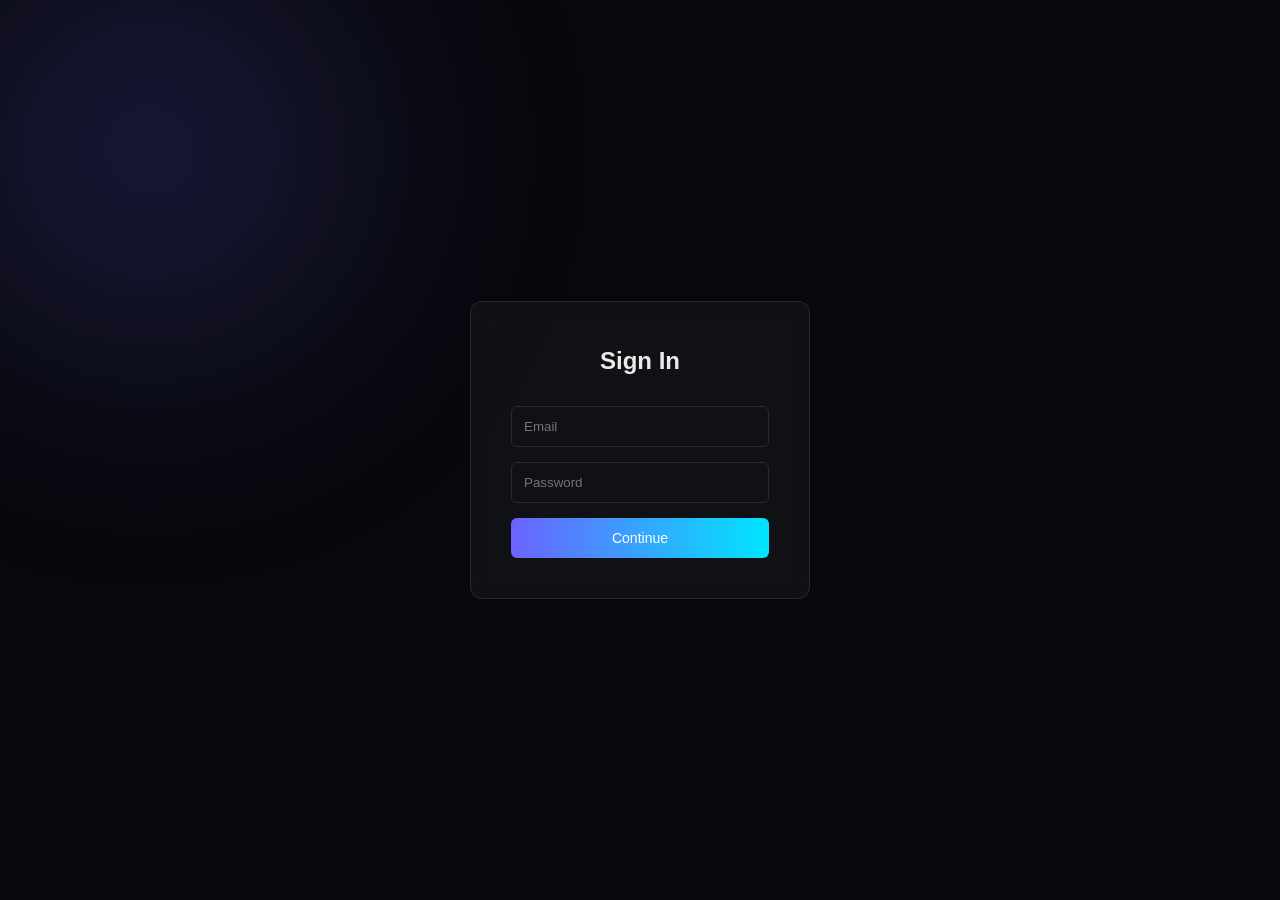
==== 1login.html @ 4e59a87b "Initial deploy-ready NeuroHabit code" ====
<!DOCTYPE html>
<html lang="en">

<head>
<meta charset="UTF-8">
<meta name="viewport" content="width=device-width, initial-scale=1.0">
<title>Login | NeuroHabit</title>
<link rel="stylesheet" href="style.css">
</head>

<body>

<!-- Glowing background orb -->
<div class="glow"></div>

<div class="auth-wrapper">
  <div class="auth-card">
    <h2>Sign In</h2>
    <input type="text" placeholder="Email">
    <input type="password" placeholder="Password">
    <button onclick="login()">Continue</button>
  </div>
</div>

<script>
  function login() {
    // Fake login for now
    window.location.href = "dashboard.html";
  }
</script>

</body>
</html>
---- style.css ----
* {
  margin: 0;
  padding: 0;
  box-sizing: border-box;
}

body {
  font-family: 'Sora', sans-serif;
  background: #07080c;
  color: #eaeaea;
  line-height: 1.6;
  overflow-x: hidden;
}

/* ===================== GLOW BACKGROUND ===================== */

.glow {
  position: fixed;
  width: 600px;
  height: 600px;
  background: radial-gradient(circle, #6c63ff, transparent 70%);
  top: -150px;
  left: -150px;
  filter: blur(120px);
  opacity: 0.3;
  z-index: -1;
}

.glow-right {
  background: radial-gradient(circle, #00e5ff, transparent 70%);
  top: auto;
  left: auto;
  bottom: -200px;
  right: -150px;
  opacity: 0.15;
}

/* ===================== HEADER ===================== */

header {
  display: flex;
  justify-content: space-between;
  align-items: center;
  padding: 28px 80px;
  position: sticky;
  top: 0;
  z-index: 100;
  background: rgba(7, 8, 12, 0.85);
  backdrop-filter: blur(16px);
  border-bottom: 1px solid rgba(255, 255, 255, 0.05);
}

.logo {
  font-family: 'DM Mono', monospace;
  font-weight: 500;
  letter-spacing: 2px;
  font-size: 14px;
  text-transform: uppercase;
  background: linear-gradient(90deg, #6c63ff, #00e5ff);
  -webkit-background-clip: text;
  -webkit-text-fill-color: transparent;
}

nav a {
  margin-left: 28px;
  text-decoration: none;
  color: #9a9a9a;
  font-size: 13px;
  transition: 0.2s;
  letter-spacing: 0.3px;
}

nav a:hover {
  color: white;
}

/* ===================== HERO ===================== */

.hero {
  text-align: center;
  margin-top: 120px;
  max-width: 680px;
  margin-left: auto;
  margin-right: auto;
  padding: 0 20px;
}

.hero-tag {
  display: inline-block;
  font-family: 'DM Mono', monospace;
  font-size: 10px;
  letter-spacing: 2.5px;
  text-transform: uppercase;
  color: #6c63ff;
  background: rgba(108, 99, 255, 0.1);
  border: 1px solid rgba(108, 99, 255, 0.25);
  padding: 5px 14px;
  border-radius: 20px;
  margin-bottom: 22px;
}

.hero h1 {
  font-size: 54px;
  font-weight: 500;
  margin-bottom: 18px;
  line-height: 1.15;
}

.hero span {
  background: linear-gradient(90deg, #6c63ff, #00e5ff);
  -webkit-background-clip: text;
  -webkit-text-fill-color: transparent;
}

.hero p {
  color: #9c9c9c;
  font-size: 16px;
  max-width: 500px;
  margin: 0 auto;
}

/* ===================== CTA BUTTON ===================== */

.cta {
  margin-top: 36px;
  padding: 13px 34px;
  border-radius: 8px;
  border: none;
  font-size: 14px;
  font-family: 'Sora', sans-serif;
  font-weight: 500;
  cursor: pointer;
  background: linear-gradient(90deg, #6c63ff, #00e5ff);
  color: white;
  letter-spacing: 0.3px;
  transition: 0.25s;
}

.cta:hover {
  transform: translateY(-2px);
  box-shadow: 0 10px 30px rgba(108, 99, 255, 0.4);
}

/* ===================== FEATURES ===================== */

.features {
  display: flex;
  justify-content: center;
  gap: 24px;
  margin-top: 120px;
  padding: 0 80px;
  flex-wrap: wrap;
}

.feature {
  max-width: 260px;
  padding: 28px;
  background: rgba(255, 255, 255, 0.03);
  border: 1px solid rgba(255, 255, 255, 0.08);
  border-radius: 12px;
  backdrop-filter: blur(6px);
  transition: 0.25s;
}

.feature:hover {
  transform: translateY(-6px);
  border-color: #6c63ff;
  box-shadow: 0 0 30px rgba(108, 99, 255, 0.1);
}

.feature-icon {
  font-size: 22px;
  margin-bottom: 14px;
  background: linear-gradient(90deg, #6c63ff, #00e5ff);
  -webkit-background-clip: text;
  -webkit-text-fill-color: transparent;
}

.feature h3 {
  margin-bottom: 10px;
  font-weight: 500;
  font-size: 15px;
}

.feature p {
  font-size: 13px;
  color: #8a8a8a;
  line-height: 1.6;
}

/* ===================== SHARED SECTION STYLES ===================== */

.section-tag {
  display: inline-block;
  font-family: 'DM Mono', monospace;
  font-size: 10px;
  letter-spacing: 2.5px;
  text-transform: uppercase;
  color: #00e5ff;
  background: rgba(0, 229, 255, 0.08);
  border: 1px solid rgba(0, 229, 255, 0.2);
  padding: 5px 14px;
  border-radius: 20px;
  margin-bottom: 24px;
}

.section-heading {
  font-size: 38px;
  font-weight: 500;
  margin-bottom: 14px;
  line-height: 1.2;
}

.section-heading span {
  background: linear-gradient(90deg, #6c63ff, #00e5ff);
  -webkit-background-clip: text;
  -webkit-text-fill-color: transparent;
}

.section-sub {
  color: #8a8a8a;
  font-size: 15px;
  max-width: 560px;
  line-height: 1.65;
  margin-bottom: 56px;
}

/* ===================== ABOUT SECTION ===================== */

.about-section {
  margin-top: 160px;
  padding: 0 80px;
}

.about-grid {
  display: grid;
  grid-template-columns: 1fr 1fr;
  gap: 64px;
  align-items: start;
  margin-top: 8px;
}

.about-text h2 {
  font-size: 36px;
  font-weight: 500;
  margin-bottom: 22px;
  line-height: 1.2;
}

.about-text h2 span {
  background: linear-gradient(90deg, #6c63ff, #00e5ff);
  -webkit-background-clip: text;
  -webkit-text-fill-color: transparent;
}

.about-text p {
  font-size: 14px;
  color: #9a9a9a;
  line-height: 1.75;
  margin-bottom: 16px;
}

.about-text p strong {
  color: #eaeaea;
  font-weight: 500;
}

.about-stats {
  display: grid;
  grid-template-columns: 1fr 1fr;
  gap: 16px;
}

.stat-card {
  padding: 28px 20px;
  background: rgba(255, 255, 255, 0.03);
  border: 1px solid rgba(255, 255, 255, 0.07);
  border-radius: 12px;
  text-align: center;
  transition: 0.25s;
}

.stat-card:hover {
  border-color: rgba(108, 99, 255, 0.4);
  background: rgba(108, 99, 255, 0.05);
  transform: translateY(-4px);
}

.stat-number {
  font-family: 'DM Mono', monospace;
  font-size: 32px;
  font-weight: 500;
  background: linear-gradient(90deg, #6c63ff, #00e5ff);
  -webkit-background-clip: text;
  -webkit-text-fill-color: transparent;
  margin-bottom: 6px;
}

.stat-label {
  font-size: 11px;
  color: #666;
  letter-spacing: 0.5px;
  text-transform: uppercase;
}

/* ===================== SOLUTION SECTION ===================== */

.solution-section {
  margin-top: 160px;
  padding: 0 80px;
}

.steps-grid {
  display: flex;
  align-items: flex-start;
  gap: 0;
  margin-bottom: 48px;
}

.step-card {
  flex: 1;
  padding: 28px 24px;
  background: rgba(255, 255, 255, 0.03);
  border: 1px solid rgba(255, 255, 255, 0.07);
  border-radius: 12px;
  transition: 0.25s;
}

.step-card:hover {
  border-color: rgba(108, 99, 255, 0.35);
  background: rgba(108, 99, 255, 0.04);
  transform: translateY(-4px);
}

.step-num {
  font-family: 'DM Mono', monospace;
  font-size: 11px;
  color: #6c63ff;
  background: rgba(108, 99, 255, 0.1);
  border: 1px solid rgba(108, 99, 255, 0.2);
  display: inline-block;
  padding: 3px 10px;
  border-radius: 20px;
  margin-bottom: 14px;
  letter-spacing: 1px;
}

.step-card h3 {
  font-size: 15px;
  font-weight: 500;
  margin-bottom: 10px;
}

.step-card p {
  font-size: 13px;
  color: #8a8a8a;
  line-height: 1.65;
}

.step-connector {
  color: rgba(108, 99, 255, 0.3);
  font-size: 20px;
  padding: 0 8px;
  margin-top: 36px;
  flex-shrink: 0;
  letter-spacing: -4px;
}

.problem-callout {
  display: flex;
  align-items: flex-start;
  gap: 18px;
  padding: 24px 28px;
  background: rgba(108, 99, 255, 0.06);
  border: 1px solid rgba(108, 99, 255, 0.2);
  border-radius: 12px;
  font-size: 14px;
  color: #aaaacc;
  line-height: 1.65;
}

.callout-icon {
  font-size: 20px;
  flex-shrink: 0;
  margin-top: 1px;
}

.problem-callout strong {
  color: #eaeaea;
  font-weight: 500;
}

/* ===================== CREATORS SECTION ===================== */

.creators-section {
  margin-top: 160px;
  padding: 0 80px;
  text-align: center;
}

.creators-section .section-heading,
.creators-section .section-sub {
  margin-left: auto;
  margin-right: auto;
}

.creators-grid {
  display: flex;
  justify-content: center;
  gap: 24px;
  flex-wrap: wrap;
  margin-top: 8px;
}

.creator-card {
  width: 280px;
  padding: 32px 24px;
  background: rgba(255, 255, 255, 0.03);
  border: 1px solid rgba(255, 255, 255, 0.07);
  border-radius: 14px;
  text-align: center;
  transition: 0.25s;
}

.creator-card:hover {
  border-color: rgba(108, 99, 255, 0.4);
  transform: translateY(-6px);
  box-shadow: 0 20px 40px rgba(108, 99, 255, 0.08);
}

.creator-avatar {
  width: 64px;
  height: 64px;
  border-radius: 50%;
  background: linear-gradient(135deg, #6c63ff, #00e5ff);
  display: flex;
  align-items: center;
  justify-content: center;
  margin: 0 auto 18px;
  font-size: 22px;
  color: white;
  font-weight: 500;
}

.creator-name {
  font-size: 15px;
  font-weight: 500;
  margin-bottom: 4px;
}

.creator-role {
  font-family: 'DM Mono', monospace;
  font-size: 10px;
  letter-spacing: 1.5px;
  text-transform: uppercase;
  color: #6c63ff;
  margin-bottom: 14px;
}

.creator-bio {
  font-size: 13px;
  color: #7a7a9a;
  line-height: 1.65;
}

/* ===================== CTA BANNER ===================== */

.cta-banner {
  margin-top: 160px;
  text-align: center;
  padding: 80px 40px;
  background: rgba(108, 99, 255, 0.05);
  border-top: 1px solid rgba(108, 99, 255, 0.15);
  border-bottom: 1px solid rgba(108, 99, 255, 0.15);
}

.cta-banner h2 {
  font-size: 36px;
  font-weight: 500;
  margin-bottom: 12px;
}

.cta-banner p {
  color: #8a8a8a;
  font-size: 15px;
  margin-bottom: 4px;
}

/* ===================== FOOTER ===================== */

footer {
  margin-top: 0;
  text-align: center;
  padding: 48px 40px;
  color: #444;
  font-size: 13px;
}

.footer-logo {
  font-family: 'DM Mono', monospace;
  font-size: 13px;
  letter-spacing: 2px;
  text-transform: uppercase;
  background: linear-gradient(90deg, #6c63ff, #00e5ff);
  -webkit-background-clip: text;
  -webkit-text-fill-color: transparent;
  margin-bottom: 10px;
}

/* ===================== LOGIN PAGE ===================== */

.auth-wrapper {
  height: 100vh;
  display: flex;
  align-items: center;
  justify-content: center;
}

.auth-card {
  width: 340px;
  padding: 40px;
  background: rgba(255, 255, 255, 0.04);
  border: 1px solid rgba(255, 255, 255, 0.1);
  border-radius: 12px;
  backdrop-filter: blur(10px);
  text-align: center;
}

.auth-card h2 {
  margin-bottom: 25px;
}

.auth-card input {
  width: 100%;
  padding: 12px;
  margin-bottom: 15px;
  background: #0f1117;
  border: 1px solid #2a2a2a;
  border-radius: 6px;
  color: white;
  font-family: 'Sora', sans-serif;
  outline: none;
  transition: border-color 0.2s;
}

.auth-card input:focus {
  border-color: #6c63ff;
}

.auth-card button {
  width: 100%;
  padding: 12px;
  border: none;
  border-radius: 6px;
  background: linear-gradient(90deg, #6c63ff, #00e5ff);
  color: white;
  cursor: pointer;
  font-family: 'Sora', sans-serif;
  font-size: 14px;
  font-weight: 500;
  transition: 0.2s;
}

.auth-card button:hover {
  opacity: 0.88;
  transform: translateY(-1px);
}

/* ===================== DASHBOARD ===================== */

:root {
  --bg: #07080c;
  --surface: rgba(255, 255, 255, 0.03);
  --border: rgba(255, 255, 255, 0.07);
  --border-hover: rgba(108, 99, 255, 0.5);
  --accent: #6c63ff;
  --accent2: #00e5ff;
  --accent3: #ff6b9d;
  --text: #eaeaea;
  --muted: #555870;
  --muted2: #8a8aaa;
  --green: #00ffaa;
  --yellow: #ffd166;
  --grad: linear-gradient(135deg, #6c63ff, #00e5ff);
}

.dashboard-header {
  display: flex;
  justify-content: space-between;
  align-items: center;
  padding: 30px 80px;
}

.dashboard {
  max-width: 700px;
  margin: auto;
  margin-top: 100px;
  text-align: center;
}

.dashboard h1 {
  margin-bottom: 30px;
}

.add-habit {
  display: flex;
  justify-content: center;
  gap: 10px;
  margin-bottom: 40px;
}

.add-habit input {
  padding: 12px;
  width: 260px;
  background: #0f1117;
  border: 1px solid #2a2a2a;
  border-radius: 6px;
  color: white;
  font-family: 'Sora', sans-serif;
}

.add-habit button {
  padding: 12px 22px;
  border: none;
  border-radius: 6px;
  background: linear-gradient(90deg, #6c63ff, #00e5ff);
  color: white;
  cursor: pointer;
}

#habitList {
  list-style: none;
  padding: 0;
}

.habit-item {
  display: flex;
  justify-content: space-between;
  align-items: center;
  padding: 16px;
  margin-top: 12px;
  background: rgba(255, 255, 255, 0.04);
  border: 1px solid rgba(255, 255, 255, 0.08);
  border-radius: 10px;
}

.habit-item button {
  border: none;
  background: #1f2330;
  color: white;
  padding: 6px 10px;
  border-radius: 6px;
  cursor: pointer;
}

.complete {
  text-decoration: line-through;
  opacity: 0.5;
}

/* ===================== DASHBOARD (NEW) ===================== */

.app {
  position: relative;
  z-index: 1;
  display: grid;
  grid-template-rows: auto 1fr;
  min-height: 100vh;
}

.bg-orb {
  position: fixed;
  border-radius: 50%;
  filter: blur(120px);
  opacity: 0.18;
  pointer-events: none;
  z-index: 0;
}
.bg-orb-1 { width:700px; height:700px; background:#6c63ff; top:-200px; left:-200px; }
.bg-orb-2 { width:500px; height:500px; background:#00e5ff; bottom:-150px; right:-100px; }
.bg-orb-3 { width:300px; height:300px; background:#ff6b9d; top:40%; left:45%; opacity:0.08; }

.noise {
  position: fixed;
  inset: 0;
  background-image: url("data:image/svg+xml,%3Csvg viewBox='0 0 256 256' xmlns='http://www.w3.org/2000/svg'%3E%3Cfilter id='noise'%3E%3CfeTurbulence type='fractalNoise' baseFrequency='0.9' numOctaves='4' stitchTiles='stitch'/%3E%3C/filter%3E%3Crect width='100%25' height='100%25' filter='url(%23noise)' opacity='0.04'/%3E%3C/svg%3E");
  pointer-events: none;
  z-index: 0;
  opacity: 0.4;
}

/* Header (dashboard version) */
.header {
  display: flex;
  align-items: center;
  justify-content: space-between;
  padding: 22px 40px;
  border-bottom: 1px solid var(--border);
  background: rgba(7,8,12,0.8);
  backdrop-filter: blur(20px);
  position: sticky;
  top: 0;
  z-index: 100;
}

.header-center { text-align: center; }
.header-title { font-size:13px; font-weight:600; letter-spacing:1px; text-transform:uppercase; color:var(--text); }
.header-date { font-size:11px; color:var(--muted2); font-family:'DM Mono',monospace; margin-top:2px; }

.add-habit-btn {
  display: flex;
  align-items: center;
  gap: 8px;
  padding: 10px 20px;
  border: 1px solid var(--border-hover);
  border-radius: 8px;
  background: rgba(108,99,255,0.1);
  color: var(--text);
  font-family: 'Outfit', sans-serif;
  font-size: 13px;
  font-weight: 500;
  cursor: pointer;
  transition: all 0.2s;
  letter-spacing: 0.5px;
}
.add-habit-btn:hover {
  background: rgba(108,99,255,0.22);
  border-color: var(--accent);
  box-shadow: 0 0 20px rgba(108,99,255,0.2);
  transform: translateY(-1px);
}
.add-habit-btn .plus { font-size:18px; line-height:1; color:var(--accent2); }

/* Main 3-column grid */
.main-grid {
  display: grid;
  grid-template-columns: 260px 1fr 300px;
  gap: 0;
  min-height: calc(100vh - 69px);
}

/* Panel base */
.panel {
  padding: 28px 24px;
  border-right: 1px solid var(--border);
  overflow-y: auto;
}
.panel:last-child { border-right: none; }

.panel-label {
  font-family: 'DM Mono', monospace;
  font-size: 10px;
  letter-spacing: 2.5px;
  text-transform: uppercase;
  color: var(--muted);
  margin-bottom: 20px;
  padding-bottom: 12px;
  border-bottom: 1px solid var(--border);
  display: flex;
  align-items: center;
  justify-content: space-between;
}

/* Progress panel */
.today-progress-label { font-size:12px; color:var(--muted2); margin-bottom:10px; font-weight:500; }

.progress-bar-wrap {
  background: rgba(255,255,255,0.05);
  border-radius: 4px;
  height: 8px;
  margin-bottom: 6px;
  overflow: hidden;
  border: 1px solid var(--border);
}
.progress-bar-fill {
  height: 100%;
  border-radius: 4px;
  background: var(--grad);
  transition: width 0.6s cubic-bezier(0.4,0,0.2,1);
  position: relative;
}
.progress-bar-fill::after {
  content: '';
  position: absolute;
  right: 0; top: 0; bottom: 0;
  width: 4px;
  background: white;
  border-radius: 4px;
  box-shadow: 0 0 8px white;
  opacity: 0.8;
}
.progress-pct {
  font-family: 'DM Mono', monospace;
  font-size: 11px;
  color: var(--muted2);
  text-align: right;
  margin-bottom: 20px;
}

.habit-group-label {
  font-size: 11px;
  font-weight: 600;
  letter-spacing: 1px;
  text-transform: uppercase;
  color: var(--muted);
  margin-bottom: 8px;
  margin-top: 16px;
}

.mini-habit-list { list-style: none; display: flex; flex-direction: column; gap: 4px; }
.mini-habit {
  display: flex;
  align-items: center;
  gap: 8px;
  font-size: 13px;
  color: var(--muted2);
  padding: 6px 8px;
  border-radius: 6px;
  transition: background 0.15s;
}
.mini-habit:hover { background: var(--surface); }
.mini-dot { width:6px; height:6px; border-radius:50%; flex-shrink:0; }
.dot-done  { background: var(--green);  box-shadow: 0 0 6px var(--green); }
.dot-pending { background: var(--muted); }
.dot-dynamic { background: var(--yellow); box-shadow: 0 0 6px var(--yellow); }

/* Habit count badge */
.habit-count {
  font-family: 'DM Mono', monospace;
  font-size: 10px;
  color: var(--accent2);
  background: rgba(0,229,255,0.08);
  padding: 2px 8px;
  border-radius: 20px;
  border: 1px solid rgba(0,229,255,0.15);
}

/* Form inputs shared */
.form-input {
  flex: 1;
  padding: 10px 14px;
  background: rgba(255,255,255,0.04);
  border: 1px solid var(--border);
  border-radius: 7px;
  color: var(--text);
  font-family: 'Outfit', sans-serif;
  font-size: 13px;
  outline: none;
  transition: border-color 0.2s;
}
.form-input:focus { border-color: var(--accent); }
.form-input::placeholder { color: var(--muted); }

.form-select {
  padding: 10px 14px;
  background: rgba(255,255,255,0.04);
  border: 1px solid var(--border);
  border-radius: 7px;
  color: var(--text);
  font-family: 'Outfit', sans-serif;
  font-size: 13px;
  outline: none;
  cursor: pointer;
  min-width: 110px;
}

.btn-primary {
  padding: 8px 18px;
  border: none;
  border-radius: 6px;
  background: var(--grad);
  color: white;
  font-family: 'Outfit', sans-serif;
  font-size: 12px;
  font-weight: 600;
  cursor: pointer;
  transition: all 0.2s;
  letter-spacing: 0.5px;
}
.btn-primary:hover { opacity: 0.85; transform: translateY(-1px); }

.btn-ghost {
  padding: 8px 14px;
  border: 1px solid var(--border);
  border-radius: 6px;
  background: transparent;
  color: var(--muted2);
  font-family: 'Outfit', sans-serif;
  font-size: 12px;
  cursor: pointer;
  transition: all 0.2s;
}
.btn-ghost:hover { border-color: var(--muted2); color: var(--text); }

/* Habit list */
#habitList { list-style: none; display: flex; flex-direction: column; gap: 10px; }

.habit-item {
  display: flex;
  align-items: center;
  gap: 12px;
  padding: 14px 16px;
  background: var(--surface);
  border: 1px solid var(--border);
  border-radius: 10px;
  transition: all 0.2s;
  animation: fadeIn 0.25s ease;
  cursor: default;
}
@keyframes fadeIn {
  from { opacity:0; transform:translateY(6px); }
  to   { opacity:1; transform:translateY(0); }
}
.habit-item:hover { border-color: rgba(108,99,255,0.3); background: rgba(108,99,255,0.04); }

.habit-check {
  width: 20px; height: 20px;
  border-radius: 5px;
  border: 1.5px solid var(--muted);
  display: flex; align-items: center; justify-content: center;
  cursor: pointer;
  flex-shrink: 0;
  transition: all 0.2s;
  font-size: 11px;
}
.habit-check:hover { border-color: var(--accent); }
.habit-check.done {
  background: var(--green);
  border-color: var(--green);
  color: #07080c;
  box-shadow: 0 0 10px rgba(0,255,170,0.3);
}

.habit-info { flex: 1; min-width: 0; }
.habit-name { font-size:14px; font-weight:500; white-space:nowrap; overflow:hidden; text-overflow:ellipsis; transition: opacity 0.2s, text-decoration 0.2s; }
.habit-name.done { opacity:0.35; text-decoration:line-through; }

.habit-meta { display:flex; align-items:center; gap:8px; margin-top:3px; }
.streak-badge {
  display: flex; align-items: center; gap: 3px;
  font-family: 'DM Mono', monospace;
  font-size: 10px;
  color: var(--yellow);
  background: rgba(255,209,102,0.08);
  padding: 2px 7px;
  border-radius: 20px;
  border: 1px solid rgba(255,209,102,0.15);
}
.type-badge { font-family:'DM Mono',monospace; font-size:9px; letter-spacing:1px; text-transform:uppercase; padding:2px 7px; border-radius:20px; }
.type-static  { color:var(--accent);  background:rgba(108,99,255,0.08); border:1px solid rgba(108,99,255,0.15); }
.type-dynamic { color:var(--accent2); background:rgba(0,229,255,0.08);  border:1px solid rgba(0,229,255,0.15); }

/* Dynamic controls */
.dynamic-controls { display:flex; align-items:center; gap:8px; flex-shrink:0; }
.dynamic-input {
  width: 52px; padding: 5px 8px;
  background: rgba(255,255,255,0.04);
  border: 1px solid var(--border);
  border-radius: 5px;
  color: var(--text);
  font-family: 'DM Mono', monospace;
  font-size: 12px;
  outline: none;
  text-align: center;
  transition: border-color 0.2s;
}
.dynamic-input:focus { border-color: var(--accent2); }
.dynamic-target { font-family:'DM Mono',monospace; font-size:11px; color:var(--muted); white-space:nowrap; }
.mini-progress { width:60px; height:4px; background:rgba(255,255,255,0.06); border-radius:2px; overflow:hidden; }
.mini-progress-fill { height:100%; border-radius:2px; background:linear-gradient(90deg,var(--accent),var(--accent2)); transition:width 0.4s ease; }

/* Delete button */
.delete-btn {
  width:24px; height:24px; border-radius:5px; border:none;
  background:transparent; color:var(--muted);
  cursor:pointer; display:flex; align-items:center; justify-content:center;
  font-size:14px; transition:all 0.15s; opacity:0; flex-shrink:0;
}
.habit-item:hover .delete-btn { opacity:1; }
.delete-btn:hover { background:rgba(255,107,157,0.15); color:var(--accent3); }

/* Empty state */
.empty-state { text-align:center; padding:60px 20px; color:var(--muted); }
.empty-icon { font-size:36px; margin-bottom:12px; opacity:0.4; }
.empty-state p { font-size:13px; line-height:1.6; }

/* AI Insights panel */
.insights-list { display:flex; flex-direction:column; gap:10px; margin-bottom:20px; }
.insight-card {
  padding: 14px;
  background: var(--surface);
  border: 1px solid var(--border);
  border-radius: 10px;
  font-size: 13px;
  line-height: 1.55;
  color: var(--muted2);
  position: relative;
  transition: border-color 0.2s;
}
.insight-card::before {
  content: '';
  position: absolute;
  left:0; top:0; bottom:0;
  width: 2px;
  border-radius: 2px 0 0 2px;
}
.insight-card:nth-child(1)::before { background: var(--accent); }
.insight-card:nth-child(2)::before { background: var(--accent2); }
.insight-card:nth-child(3)::before { background: var(--accent3); }
.insight-card:hover { border-color: rgba(108,99,255,0.3); }

.insight-quote {
  font-family: 'DM Mono', monospace;
  font-size: 10px;
  color: var(--muted);
  margin-bottom: 5px;
  letter-spacing: 1px;
  text-transform: uppercase;
}

.ask-insight-btn {
  width: 100%;
  display: flex; align-items: center; justify-content: space-between;
  padding: 12px 16px;
  border: 1px solid var(--border-hover);
  border-radius: 10px;
  background: rgba(108,99,255,0.06);
  color: var(--muted2);
  font-family: 'Outfit', sans-serif;
  font-size: 13px;
  cursor: pointer;
  transition: all 0.2s;
}
.ask-insight-btn:hover {
  background: rgba(108,99,255,0.12);
  color: var(--text);
  box-shadow: 0 0 20px rgba(108,99,255,0.15);
}
.ask-icons { display:flex; align-items:center; gap:6px; font-size:14px; }

/* Heatmap */
.heatmap-section {
  grid-column: 1 / -1;
  padding: 28px 40px;
  border-top: 1px solid var(--border);
}
.heatmap-label {
  font-family: 'DM Mono', monospace;
  font-size: 10px;
  letter-spacing: 2.5px;
  text-transform: uppercase;
  color: var(--muted);
  margin-bottom: 20px;
  padding-bottom: 12px;
  border-bottom: 1px solid var(--border);
}
.heatmap-grid { display:grid; grid-template-columns:repeat(7,1fr); gap:10px; }
.heatmap-day { display:flex; flex-direction:column; gap:8px; }
.heatmap-day-name { font-family:'DM Mono',monospace; font-size:10px; color:var(--muted); text-transform:uppercase; letter-spacing:1px; text-align:center; }
.heatmap-bar-wrap { background:rgba(255,255,255,0.04); border:1px solid var(--border); border-radius:4px; height:10px; overflow:hidden; }
.heatmap-bar-fill { height:100%; border-radius:4px; background:var(--grad); transition:width 0.8s cubic-bezier(0.4,0,0.2,1); }
.heatmap-pct { font-family:'DM Mono',monospace; font-size:10px; color:var(--muted2); text-align:center; }

/* Modal */
.modal-overlay {
  position: fixed; inset:0;
  background: rgba(7,8,12,0.85);
  backdrop-filter: blur(8px);
  z-index: 200;
  display: none;
  align-items: center;
  justify-content: center;
}
.modal-overlay.open { display:flex; }

.modal {
  width: 420px;
  padding: 32px;
  background: #0d0e16;
  border: 1px solid rgba(108,99,255,0.3);
  border-radius: 14px;
  box-shadow: 0 0 60px rgba(108,99,255,0.15);
  animation: modalIn 0.25s cubic-bezier(0.4,0,0.2,1);
}
@keyframes modalIn {
  from { opacity:0; transform:scale(0.95) translateY(10px); }
  to   { opacity:1; transform:scale(1) translateY(0); }
}
.modal h3 {
  font-size: 16px; font-weight: 600; margin-bottom: 20px;
  background: var(--grad);
  -webkit-background-clip: text;
  -webkit-text-fill-color: transparent;
}
.modal-form { display:flex; flex-direction:column; gap:12px; }
.modal-row { display:flex; gap:10px; }
.modal-label { font-size:11px; font-weight:600; letter-spacing:0.5px; color:var(--muted2); margin-bottom:5px; text-transform:uppercase; }
.modal-actions { display:flex; gap:10px; justify-content:flex-end; margin-top:8px; }

/* Scrollbar */
::-webkit-scrollbar { width:4px; }
::-webkit-scrollbar-track { background:transparent; }
::-webkit-scrollbar-thumb { background:var(--muted); border-radius:4px; }

@media (max-width: 1100px) {
  .main-grid { grid-template-columns: 220px 1fr 260px; }
}

/* ===================== RESPONSIVE ===================== */

@media (max-width: 900px) {
  header { padding: 22px 28px; }
  .hero h1 { font-size: 36px; }
  .about-grid { grid-template-columns: 1fr; gap: 40px; }
  .steps-grid { flex-direction: column; }
  .step-connector { display: none; }
  .about-section,
  .solution-section,
  .creators-section { padding: 0 28px; }
  .features { padding: 0 28px; gap: 16px; }
  .section-heading { font-size: 28px; }
}
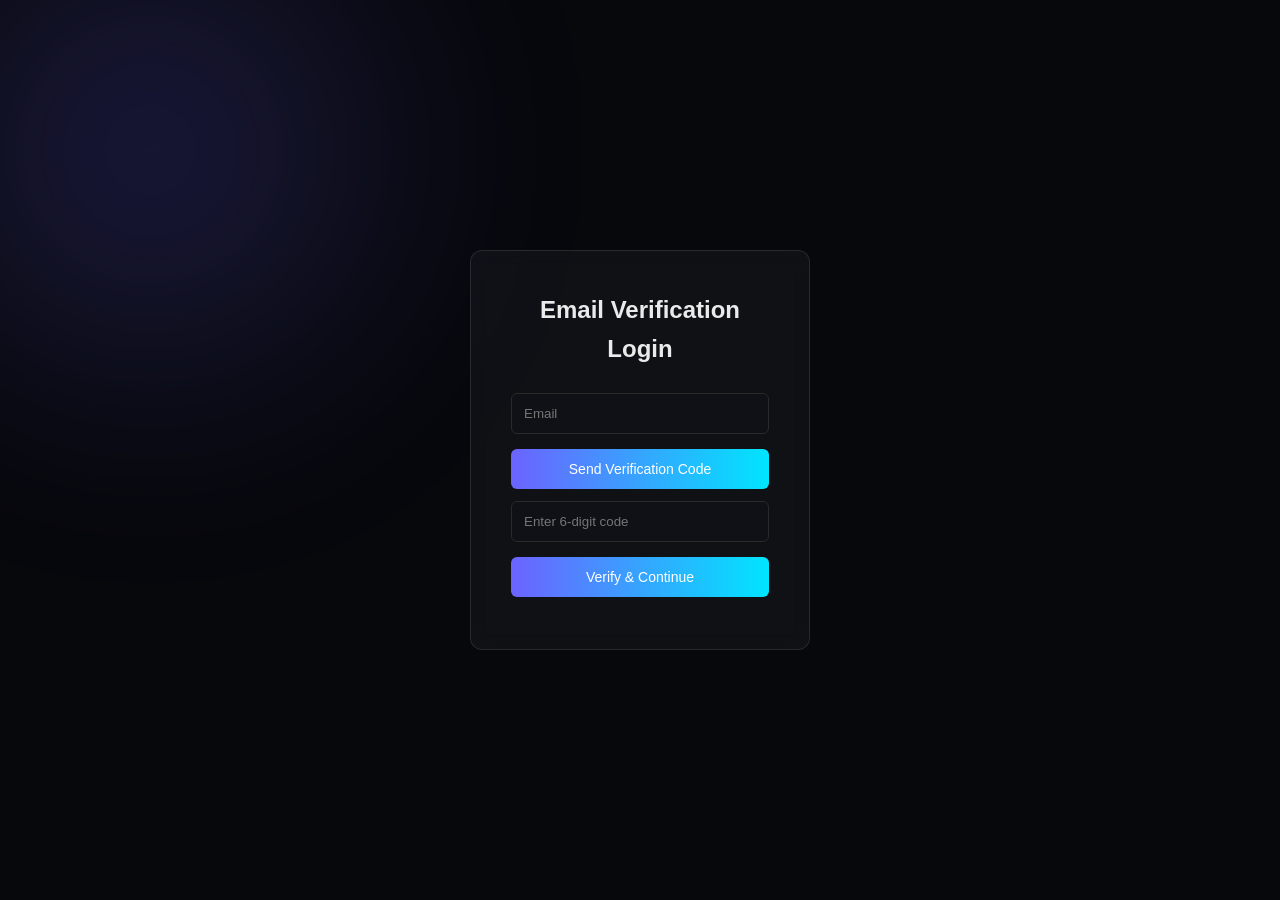
==== commit cf4a7eb9: "Add email verification login and auth guard" ====
--- a/1login.html
+++ b/1login.html
@@ -1,32 +1,85 @@
 <!DOCTYPE html>
 <html lang="en">
-
 <head>
 <meta charset="UTF-8">
 <meta name="viewport" content="width=device-width, initial-scale=1.0">
 <title>Login | NeuroHabit</title>
 <link rel="stylesheet" href="style.css">
 </head>
-
 <body>
-
-<!-- Glowing background orb -->
 <div class="glow"></div>
 
 <div class="auth-wrapper">
   <div class="auth-card">
-    <h2>Sign In</h2>
-    <input type="text" placeholder="Email">
-    <input type="password" placeholder="Password">
-    <button onclick="login()">Continue</button>
+    <h2>Email Verification Login</h2>
+    <input id="emailInput" type="email" placeholder="Email" autocomplete="email">
+    <button onclick="sendCode()">Send Verification Code</button>
+
+    <input id="codeInput" type="text" placeholder="Enter 6-digit code" maxlength="6" style="margin-top:12px;">
+    <button onclick="verifyCode()">Verify & Continue</button>
+
+    <p id="statusMsg" style="margin-top:12px;color:#9a9a9a;font-size:13px;"></p>
   </div>
 </div>
 
 <script>
-  function login() {
-    // Fake login for now
-    window.location.href = "dashboard.html";
+async function sendCode() {
+  const email = document.getElementById('emailInput').value.trim();
+  const status = document.getElementById('statusMsg');
+
+  if (!email) {
+    status.textContent = 'Please enter your email.';
+    return;
   }
+
+  status.textContent = 'Sending code...';
+
+  try {
+    const res = await fetch('/api/auth/send-code', {
+      method: 'POST',
+      headers: { 'Content-Type': 'application/json' },
+      body: JSON.stringify({ email })
+    });
+    const data = await res.json();
+    if (!res.ok) {
+      status.textContent = data.error || 'Could not send code.';
+      return;
+    }
+    status.textContent = 'Verification code sent. Check your inbox.';
+  } catch (err) {
+    status.textContent = 'Network error while sending code.';
+  }
+}
+
+async function verifyCode() {
+  const email = document.getElementById('emailInput').value.trim();
+  const code = document.getElementById('codeInput').value.trim();
+  const status = document.getElementById('statusMsg');
+
+  if (!email || !code) {
+    status.textContent = 'Enter both email and code.';
+    return;
+  }
+
+  status.textContent = 'Verifying...';
+
+  try {
+    const res = await fetch('/api/auth/verify-code', {
+      method: 'POST',
+      headers: { 'Content-Type': 'application/json' },
+      body: JSON.stringify({ email, code })
+    });
+    const data = await res.json();
+    if (!res.ok) {
+      status.textContent = data.error || 'Verification failed.';
+      return;
+    }
+    status.textContent = 'Verified. Redirecting...';
+    window.location.href = 'dashboard.html';
+  } catch (err) {
+    status.textContent = 'Network error while verifying.';
+  }
+}
 </script>
 
 </body>
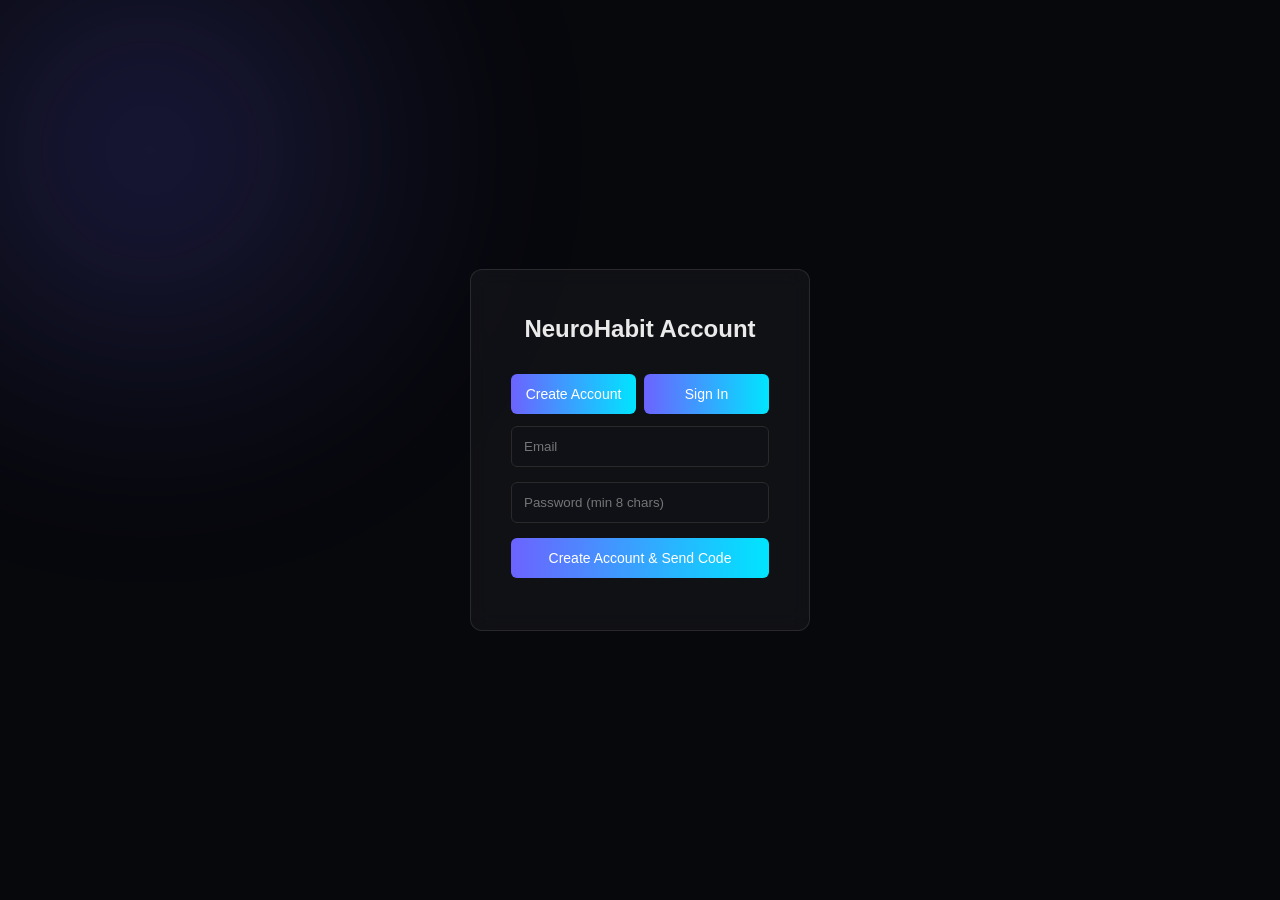
==== commit 2a34f7bf: "Add signup+verify flow and normal email/password signin" ====
--- a/1login.html
+++ b/1login.html
@@ -11,53 +11,85 @@
 
 <div class="auth-wrapper">
   <div class="auth-card">
-    <h2>Email Verification Login</h2>
-    <input id="emailInput" type="email" placeholder="Email" autocomplete="email">
-    <button onclick="sendCode()">Send Verification Code</button>
+    <h2>NeuroHabit Account</h2>
 
-    <input id="codeInput" type="text" placeholder="Enter 6-digit code" maxlength="6" style="margin-top:12px;">
-    <button onclick="verifyCode()">Verify & Continue</button>
+    <div style="display:flex;gap:8px;margin-bottom:12px;">
+      <button id="signupTab" type="button" onclick="showSignup()" style="flex:1;">Create Account</button>
+      <button id="signinTab" type="button" onclick="showSignin()" style="flex:1;">Sign In</button>
+    </div>
+
+    <div id="signupSection">
+      <input id="signupEmail" type="email" placeholder="Email" autocomplete="email">
+      <input id="signupPassword" type="password" placeholder="Password (min 8 chars)" autocomplete="new-password">
+      <button onclick="registerAccount()">Create Account & Send Code</button>
+
+      <div id="verifySection" style="display:none; margin-top:12px;">
+        <input id="codeInput" type="text" placeholder="Enter 6-digit code" maxlength="6">
+        <button onclick="verifySignupCode()">Verify Email</button>
+      </div>
+    </div>
+
+    <div id="signinSection" style="display:none;">
+      <input id="signinEmail" type="email" placeholder="Email" autocomplete="email">
+      <input id="signinPassword" type="password" placeholder="Password" autocomplete="current-password">
+      <button onclick="signIn()">Sign In</button>
+    </div>
 
     <p id="statusMsg" style="margin-top:12px;color:#9a9a9a;font-size:13px;"></p>
   </div>
 </div>
 
 <script>
-async function sendCode() {
-  const email = document.getElementById('emailInput').value.trim();
+let pendingEmail = "";
+
+function showSignup() {
+  document.getElementById('signupSection').style.display = 'block';
+  document.getElementById('signinSection').style.display = 'none';
+}
+
+function showSignin() {
+  document.getElementById('signupSection').style.display = 'none';
+  document.getElementById('signinSection').style.display = 'block';
+}
+
+async function registerAccount() {
+  const email = document.getElementById('signupEmail').value.trim();
+  const password = document.getElementById('signupPassword').value;
   const status = document.getElementById('statusMsg');
 
-  if (!email) {
-    status.textContent = 'Please enter your email.';
+  if (!email || !password) {
+    status.textContent = 'Enter both email and password.';
     return;
   }
 
-  status.textContent = 'Sending code...';
+  status.textContent = 'Creating account and sending code...';
 
   try {
-    const res = await fetch('/api/auth/send-code', {
+    const res = await fetch('/api/auth/register', {
       method: 'POST',
       headers: { 'Content-Type': 'application/json' },
-      body: JSON.stringify({ email })
+      body: JSON.stringify({ email, password })
     });
     const data = await res.json();
     if (!res.ok) {
-      status.textContent = data.error || 'Could not send code.';
+      status.textContent = data.error || 'Could not create account.';
       return;
     }
-    status.textContent = 'Verification code sent. Check your inbox.';
+
+    pendingEmail = email;
+    document.getElementById('verifySection').style.display = 'block';
+    status.textContent = 'Code sent successfully. Enter it below to verify your email.';
   } catch (err) {
     status.textContent = 'Network error while sending code.';
   }
 }
 
-async function verifyCode() {
-  const email = document.getElementById('emailInput').value.trim();
+async function verifySignupCode() {
   const code = document.getElementById('codeInput').value.trim();
   const status = document.getElementById('statusMsg');
 
-  if (!email || !code) {
-    status.textContent = 'Enter both email and code.';
+  if (!pendingEmail || !code) {
+    status.textContent = 'Enter the verification code sent to your email.';
     return;
   }
 
@@ -67,19 +99,51 @@
     const res = await fetch('/api/auth/verify-code', {
       method: 'POST',
       headers: { 'Content-Type': 'application/json' },
-      body: JSON.stringify({ email, code })
+      body: JSON.stringify({ email: pendingEmail, code })
     });
     const data = await res.json();
     if (!res.ok) {
       status.textContent = data.error || 'Verification failed.';
       return;
     }
+
     status.textContent = 'Verified. Redirecting...';
     window.location.href = 'dashboard.html';
   } catch (err) {
     status.textContent = 'Network error while verifying.';
   }
 }
+
+async function signIn() {
+  const email = document.getElementById('signinEmail').value.trim();
+  const password = document.getElementById('signinPassword').value;
+  const status = document.getElementById('statusMsg');
+
+  if (!email || !password) {
+    status.textContent = 'Enter both email and password.';
+    return;
+  }
+
+  status.textContent = 'Signing in...';
+
+  try {
+    const res = await fetch('/api/auth/login', {
+      method: 'POST',
+      headers: { 'Content-Type': 'application/json' },
+      body: JSON.stringify({ email, password })
+    });
+    const data = await res.json();
+    if (!res.ok) {
+      status.textContent = data.error || 'Sign in failed.';
+      return;
+    }
+
+    status.textContent = 'Signed in. Redirecting...';
+    window.location.href = 'dashboard.html';
+  } catch (err) {
+    status.textContent = 'Network error while signing in.';
+  }
+}
 </script>
 
 </body>
--- a/style.css
+++ b/style.css
@@ -12,7 +12,7 @@
   overflow-x: hidden;
 }
 
-/* ===================== GLOW BACKGROUND ===================== */
+/*Glowing Gackground*/
 
 .glow {
   position: fixed;
@@ -35,7 +35,7 @@
   opacity: 0.15;
 }
 
-/* ===================== HEADER ===================== */
+/*Header*/
 
 header {
   display: flex;
@@ -74,7 +74,7 @@
   color: white;
 }
 
-/* ===================== HERO ===================== */
+/*Hero Component*/
 
 .hero {
   text-align: center;
@@ -119,7 +119,7 @@
   margin: 0 auto;
 }
 
-/* ===================== CTA BUTTON ===================== */
+/*CTA Button*/
 
 .cta {
   margin-top: 36px;
@@ -141,7 +141,7 @@
   box-shadow: 0 10px 30px rgba(108, 99, 255, 0.4);
 }
 
-/* ===================== FEATURES ===================== */
+/*Featers*/
 
 .features {
   display: flex;
@@ -188,7 +188,7 @@
   line-height: 1.6;
 }
 
-/* ===================== SHARED SECTION STYLES ===================== */
+/*Shared Selection Styles*/
 
 .section-tag {
   display: inline-block;
@@ -225,7 +225,7 @@
   margin-bottom: 56px;
 }
 
-/* ===================== ABOUT SECTION ===================== */
+/*About Section*/
 
 .about-section {
   margin-top: 160px;
@@ -303,7 +303,7 @@
   text-transform: uppercase;
 }
 
-/* ===================== SOLUTION SECTION ===================== */
+/*Solution Section*/
 
 .solution-section {
   margin-top: 160px;
@@ -390,7 +390,7 @@
   font-weight: 500;
 }
 
-/* ===================== CREATORS SECTION ===================== */
+/*Creaters*/
 
 .creators-section {
   margin-top: 160px;
@@ -463,7 +463,7 @@
   line-height: 1.65;
 }
 
-/* ===================== CTA BANNER ===================== */
+/*CTA Baner*/
 
 .cta-banner {
   margin-top: 160px;
@@ -486,7 +486,7 @@
   margin-bottom: 4px;
 }
 
-/* ===================== FOOTER ===================== */
+/*Footer*/
 
 footer {
   margin-top: 0;
@@ -1119,4 +1119,4 @@
   .creators-section { padding: 0 28px; }
   .features { padding: 0 28px; gap: 16px; }
   .section-heading { font-size: 28px; }
-}+}
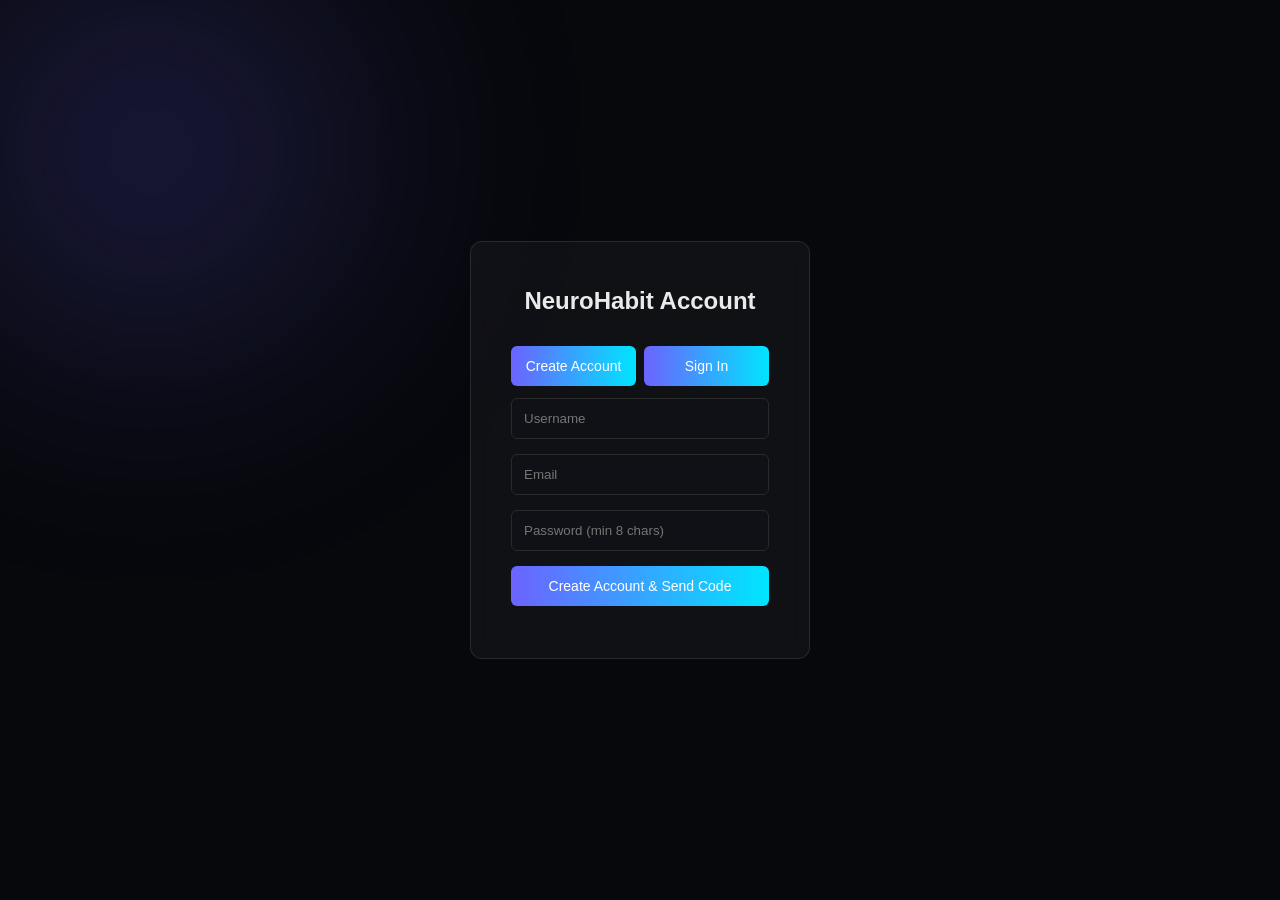
==== commit a9b95529: "Add username/time-window QoL and one-click target suggestions" ====
--- a/1login.html
+++ b/1login.html
@@ -1,4 +1,4 @@
-<!DOCTYPE html>
+﻿<!DOCTYPE html>
 <html lang="en">
 <head>
 <meta charset="UTF-8">
@@ -19,6 +19,7 @@
     </div>
 
     <div id="signupSection">
+      <input id="signupUsername" type="text" placeholder="Username" autocomplete="nickname" maxlength="32">
       <input id="signupEmail" type="email" placeholder="Email" autocomplete="email">
       <input id="signupPassword" type="password" placeholder="Password (min 8 chars)" autocomplete="new-password">
       <button onclick="registerAccount()">Create Account & Send Code</button>
@@ -53,12 +54,13 @@
 }
 
 async function registerAccount() {
+  const username = document.getElementById('signupUsername').value.trim();
   const email = document.getElementById('signupEmail').value.trim();
   const password = document.getElementById('signupPassword').value;
   const status = document.getElementById('statusMsg');
 
-  if (!email || !password) {
-    status.textContent = 'Enter both email and password.';
+  if (!username || !email || !password) {
+    status.textContent = 'Enter username, email, and password.';
     return;
   }
 
@@ -68,7 +70,7 @@
     const res = await fetch('/api/auth/register', {
       method: 'POST',
       headers: { 'Content-Type': 'application/json' },
-      body: JSON.stringify({ email, password })
+      body: JSON.stringify({ username, email, password })
     });
     const data = await res.json();
     if (!res.ok) {
@@ -148,3 +150,5 @@
 
 </body>
 </html>
+
+
